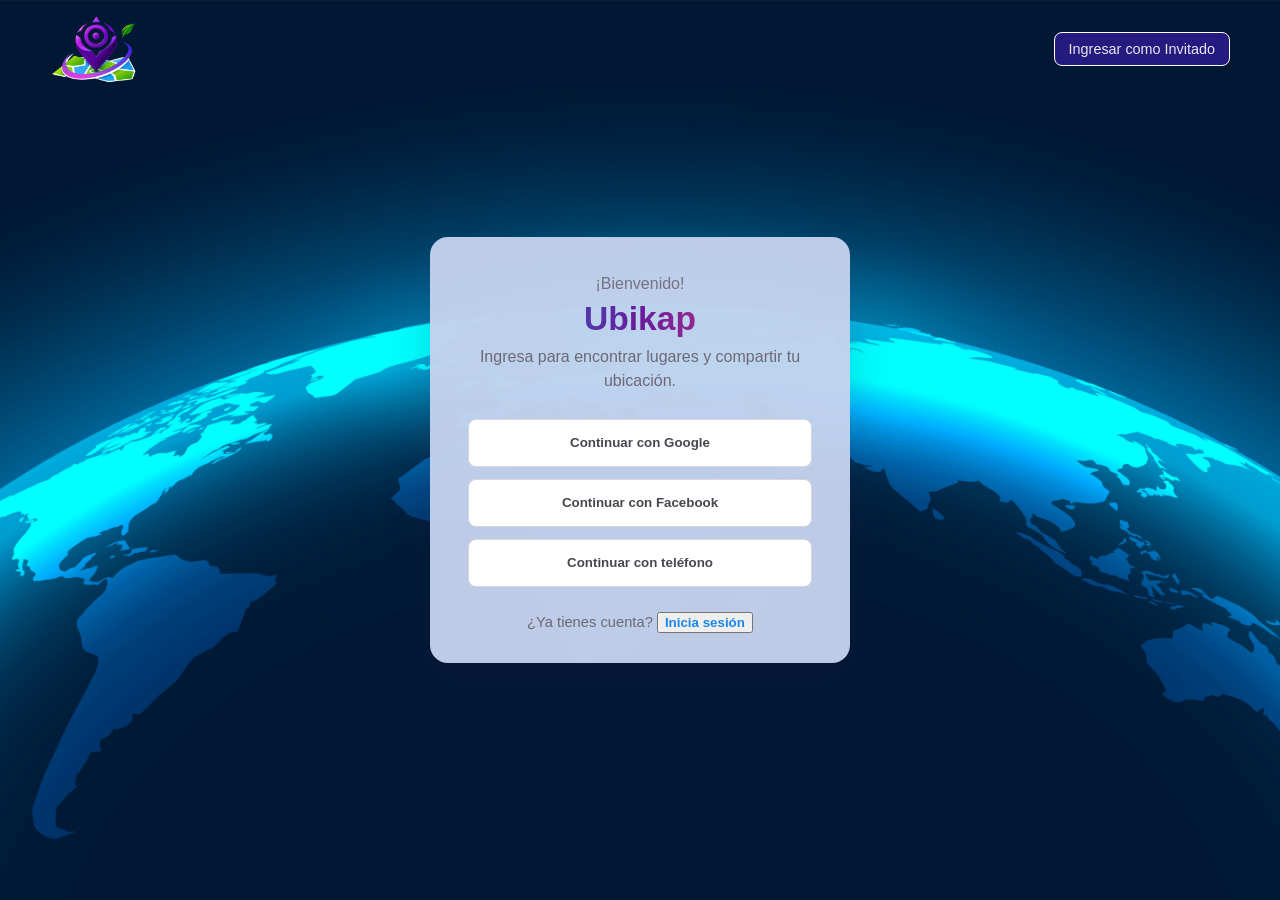
==== index.html @ b42748cf "Modificacion del encabezado" ====
<!DOCTYPE html>
<html lang="es">
<head>
  <meta charset="UTF-8">
  <meta name="viewport" content="width=device-width, initial-scale=1.0">
  <title>Ubikap</title>
  <link rel="stylesheet" href="styles.css">
</head>
<body>
  <header class="encabezado">
    <a class="logo" href="#inicio" aria-label="Ir al inicio de Ubikap">
      <img src="img/logo.png" alt="Logo Ubikap" class="imagen-logo">
    </a>
    <button id="botonAyuda" class="boton-ayuda" type="button">Ingresar como Invitado</button>
  </header>

  <main id="inicio" class="pagina-principal">
    <section id="pantallaRegistro" class="tarjeta" aria-labelledby="titulo">
      <div id="vistaRegistro">
        <p class="saludo">¡Bienvenido!</p>
        <h1 id="titulo" class="titulo-degradado">Ubikap</h1>

        <p id="mensaje" class="descripcion">
          Ingresa para encontrar lugares y compartir tu ubicación.
        </p>

        <div id="opcionesRegistro" class="opciones">
          <button class="boton acceso-google" type="button" data-opcion="Google">
            Continuar con Google
          </button>

          <button class="boton acceso-facebook" type="button" data-opcion="Facebook">
            Continuar con Facebook
          </button>

          <button class="boton acceso-telefono" type="button" data-opcion="teléfono">
            Continuar con teléfono
          </button>
        </div>

        <form id="formularioTelefono" class="formulario oculto">
          <label for="telefono">Número de teléfono</label>
          <input id="telefono" type="tel" placeholder="Ej: 300 123 4567" required>

          <button class="boton acceso-telefono" type="submit">
            Enviar código
          </button>

          <button id="volver" class="enlace-boton" type="button">
            Volver a las opciones
          </button>
        </form>

        <p class="inicio-sesion">
          ¿Ya tienes cuenta?
          <button id="iniciarSesion" class="enlace-boton" type="button">
            Inicia sesión
          </button>
        </p>
      </div>

    </section>
    <section id="pantallaLogin" class="tarjeta oculto">
  <h1 class="titulo-degradado">Ubikap</h1>
  <p class="subtitulo-login">INICIA SESIÓN</p>

  <form id="formularioLogin" class="formulario">
    <label for="usuario">Usuario</label>
    <input
      id="usuario"
      type="text"
      placeholder="Escribe tu usuario"
      required
    >

    <label for="contrasena">Contraseña</label>
    <input
      id="contrasena"pantallaLogin
      type="password"
      placeholder="Escribe tu contraseña"
      required
    >

    <button class="boton boton-ingresar" type="submit">
      Iniciar sesión
    </button>

    <button id="regresarRegistro" class="enlace-boton" type="button">
      Regresar
    </button>
  </form>
  </section>
  <section id="pantallaLogin" class="tarjeta oculto">
      <!-- Código del inicio de sesión -->
    </section>
  </main>

  <div id="aviso" class="aviso oculto" role="status"></div>
  <script src="script.js"></script>
</body>
</html>
---- styles.css ----
* {
  box-sizing: border-box;
}

/* LOGO */
.imagen-logo {
  width: 90px;
  height: auto;
  display: block;
}

body {
  margin: 0;
  min-height: 100vh;
  color: #6932f4;
  font-family: Arial, Helvetica, sans-serif;
  background: #e6e4ec;
}

/* ENCABEZADO */
.encabezado {
  position: absolute;
  top: 15px;
  left: 0;
  width: 100%;

  display: flex;
  align-items: center;
  justify-content: space-between;

  padding: 0 50px;

  z-index: 100;
}

/* CONTENEDOR DEL LOGO */
.logo {
  display: flex;
  align-items: center;
  text-decoration: none;
}

/* LOGO */
.imagen-logo {
  width: 90px;
  height: auto;
  display: block;
}

/* BOTÓN INGRESAR COMO INVITADO */
.boton-ayuda {
  color: #e9e8ef;
  background: rgba(64, 28, 181, 0.58);

  border: 1px solid #ffffff;
  border-radius: 8px;

  padding: 8px 14px;

  font: inherit;
  font-size: 0.9rem;

  cursor: pointer;

  transition: 0.2s ease;
}

/* EFECTO AL PASAR EL MOUSE */
.boton-ayuda:hover {
  background: rgba(95, 38, 169, 0.12);
  transform: translateY(-2px);
}


.pagina-principal {
  min-height: calc(100vh - 0px);
  padding: 50px 20px;
  display: grid;
  place-items: center;
  overflow: hidden;
  background-image: url("img/fondo.jpg");
  background-size: cover;
  background-position: center;
}

.tarjeta {
  width: min(100%, 420px);
  padding: 38px 38px 30px;
  text-align: center;
  border-radius: 18px;
  background: rgba(197, 211, 238, 0.96);
  box-shadow: 0 18px 45px rgba(47, 32, 76, 0.18);
}

.saludo {
  margin: 0;
  color: #777080;
}

h1 {
  margin: 7px 0;
  color: #42206d;
  font-size: 2.1rem;
}

.titulo-degradado {
  background: linear-gradient(to right, #1976d2, #6a1b9a, #ec407a);
  -webkit-background-clip: text;
  background-clip: text;
  color: transparent;
}

.descripcion {
  margin: 0 auto 27px;
  line-height: 1.45;
  color: #6e6876;
}

.opciones {
  display: grid;
  gap: 12px;
}

.boton {
  min-height: 48px;
  padding: 10px 16px;
  display: flex;
  align-items: center;
  justify-content: center;
  border: 1px solid #d9d6dd;
  border-radius: 8px;
  color: #4a4650;
  background: white;
  font-weight: bold;
  cursor: pointer;
  transition: transform 0.2s, filter 0.2s;
}

.boton:hover {
  transform: translateY(-2px);
  filter: brightness(0.96);
}

/* Los tres botones tendrán el mismo estilo blanco */
.acceso-google,
.acceso-facebook,
.acceso-telefono {
  color: #4a4650;
  background: white;
  border: 1px solid #d9d6dd;
}

.inicio-sesion {
  margin: 25px 0 0;
  color: #6e6876;
  font-size: 0.92rem;
}

.inicio-sesion .enlace-boton {
  color: #1986ec;
  font-weight: bold;
}

.formulario {
  display: grid;
  gap: 12px;
  text-align: left;
}

.formulario label {
  font-weight: bold;
}

.formulario input {
  padding: 14px;
  border: 1px solid #c9c4d0;
  border-radius: 8px;
  font: inherit;
}

.formulario .boton {
  width: 100%;
}

.formulario .enlace-boton {
  justify-self: center;
  margin-top: 2px;
}

.oculto {
  display: none;
}

.aviso {
  position: fixed;
  right: 20px;
  bottom: 20px;
  max-width: 300px;
  padding: 14px 18px;
  border-radius: 8px;
  color: white;
  background: #42206d;
  box-shadow: 0 8px 20px rgba(0, 0, 0, 0.2);
}

@media (max-width: 500px) {
  .encabezado {
    padding: 0 20px;
  }

  .imagen-logo {
    width: 70px;
  }

  .boton-ayuda {
    font-size: 0.8rem;
    padding: 7px 10px;
  }

  .tarjeta {
    padding: 30px 22px;
  }
}
.vista-login {
  display: grid;
  gap: 10px;
  text-align: left;
}

.vista-login h1 {
  text-align: center;
  margin-bottom: 0;
}

.subtitulo-login {
  margin: 0 0 10px;
  text-align: center;
  color: #555;
  font-size: 0.8rem;
}

.vista-login label {
  font-size: 0.8rem;
  font-weight: bold;
}

.vista-login input {
  width: 100%;
  padding: 11px;
  border: 1px solid #555;
  border-radius: 7px;
  font: inherit;
}

.olvido {
  justify-self: center;
  color: #555;
  font-size: 0.75rem;
  text-decoration: underline;
}

.boton-ingresar {
  width: 120px;
  justify-self: center;
  color: white;
  background: #303030;
  border: 0;
}

.boton-ingresar:hover {
  background: #555;
}

.separador {
  margin-top: 12px;
  border-top: 1px dashed #999;
}

.registro-texto {
  margin: 0;
  text-align: center;
  font-size: 0.8rem;
}

.registro-texto .enlace-boton {
  color: #1986ec;
  font-weight: bold;
}
.subtitulo-login {
  margin: 0 0 22px;
  text-align: center;
  color: #6e6876;
  font-size: 0.85rem;
}

.boton-ingresar {
  color: white;
  background: #42206d;
  border: 0;
}

.boton-ingresar:hover {
  background: #5d2e92;
}
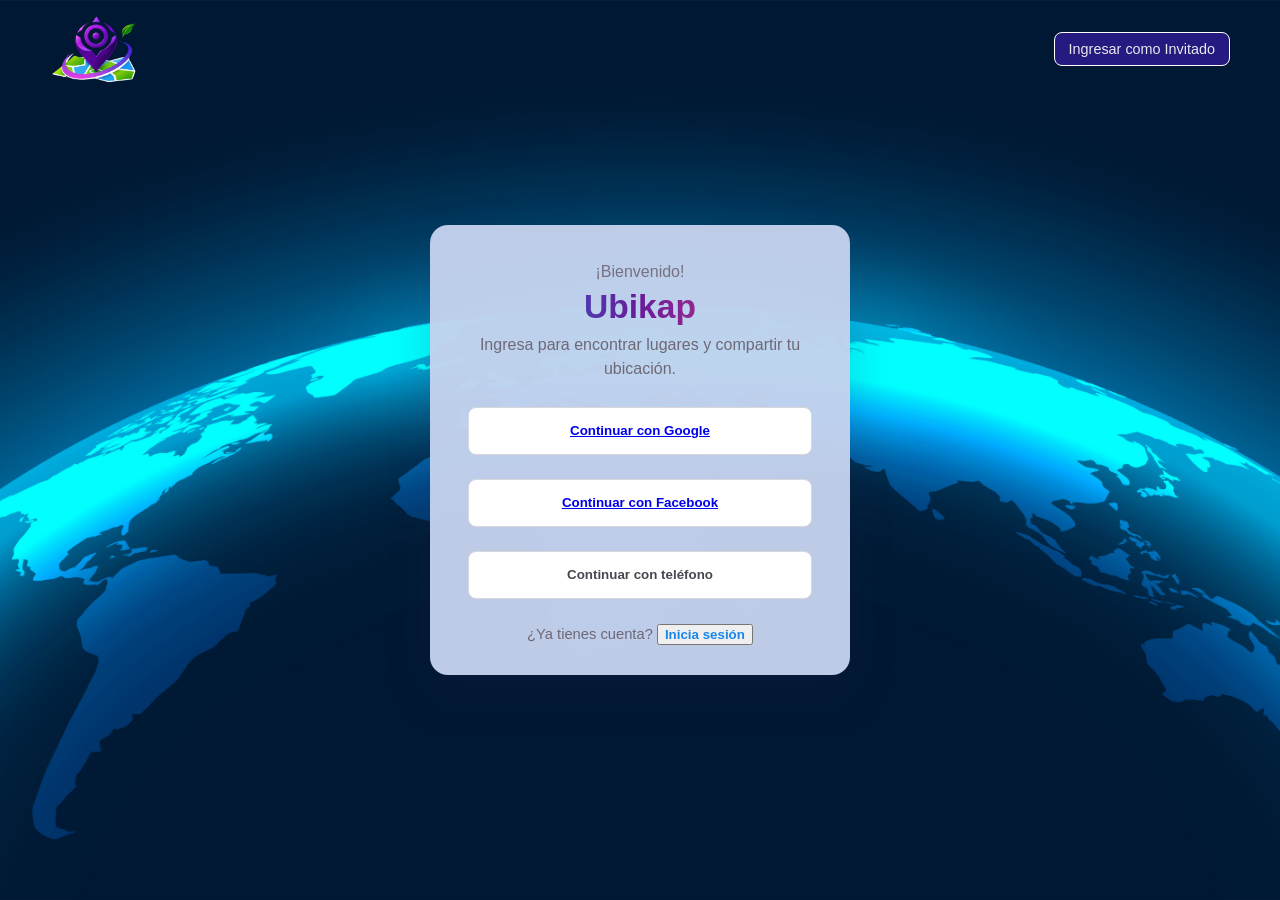
==== commit 3a372d28: "Nueva Actualizacion del boceto ubikap" ====
--- a/index.html
+++ b/index.html
@@ -11,7 +11,9 @@
     <a class="logo" href="#inicio" aria-label="Ir al inicio de Ubikap">
       <img src="img/logo.png" alt="Logo Ubikap" class="imagen-logo">
     </a>
+    <a href="ubikap2.0/Inicio.html" class="">
     <button id="botonAyuda" class="boton-ayuda" type="button">Ingresar como Invitado</button>
+    </a>
   </header>
 
   <main id="inicio" class="pagina-principal">
@@ -26,12 +28,16 @@
 
         <div id="opcionesRegistro" class="opciones">
           <button class="boton acceso-google" type="button" data-opcion="Google">
+            <a href="ubikap2.0/Inicio.html" class="">
             Continuar con Google
           </button>
+          </a>
 
           <button class="boton acceso-facebook" type="button" data-opcion="Facebook">
+          <a href="ubikap2.0/Inicio.html" class="">
             Continuar con Facebook
           </button>
+          </a>
 
           <button class="boton acceso-telefono" type="button" data-opcion="teléfono">
             Continuar con teléfono
@@ -43,8 +49,10 @@
           <input id="telefono" type="tel" placeholder="Ej: 300 123 4567" required>
 
           <button class="boton acceso-telefono" type="submit">
+          <a href="ubikap2.0/Inicio.html" class="">
             Enviar código
           </button>
+          </a>
 
           <button id="volver" class="enlace-boton" type="button">
             Volver a las opciones
@@ -54,8 +62,10 @@
         <p class="inicio-sesion">
           ¿Ya tienes cuenta?
           <button id="iniciarSesion" class="enlace-boton" type="button">
+          <a href="ubikap2.0/Inicio.html" class=""></a>
             Inicia sesión
           </button>
+          <a href="ubikap2.0/Inicio.html" class=""></a>
         </p>
       </div>
 
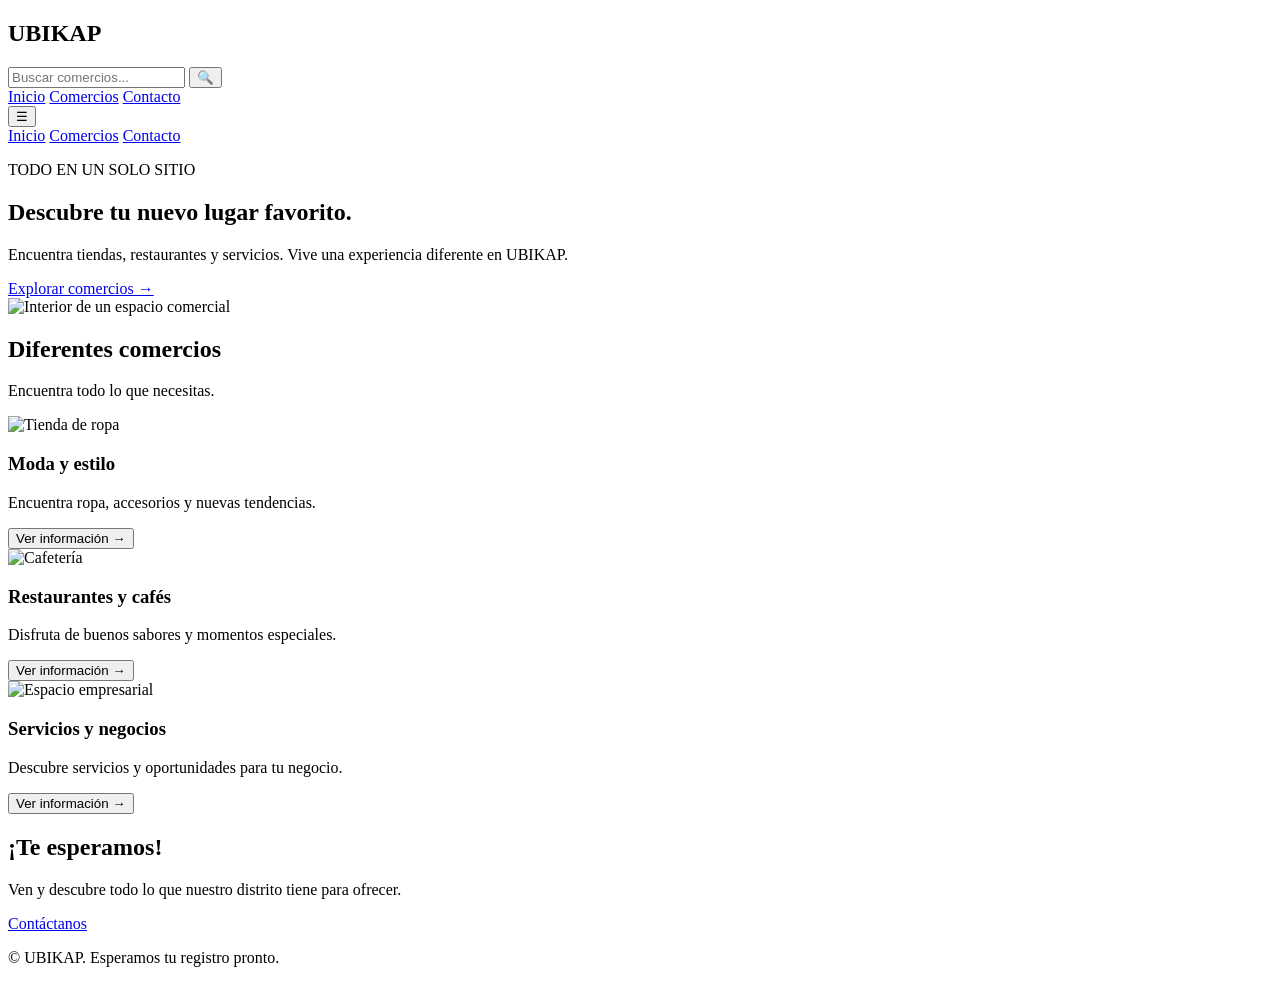
==== commit 4afa6c70: "Actualizacion lading page" ====
--- a/index.html
+++ b/index.html
@@ -1,111 +1,188 @@
 <!DOCTYPE html>
 <html lang="es">
+
 <head>
-  <meta charset="UTF-8">
-  <meta name="viewport" content="width=device-width, initial-scale=1.0">
-  <title>Ubikap</title>
-  <link rel="stylesheet" href="styles.css">
+    <meta charset="UTF-8">
+    <meta name="viewport" content="width=device-width, initial-scale=1.0">
+    <title>UBIKAP</title>
+    <script src="https://cdn.tailwindcss.com"></script>
 </head>
-<body>
-  <header class="encabezado">
-    <a class="logo" href="#inicio" aria-label="Ir al inicio de Ubikap">
-      <img src="img/logo.png" alt="Logo Ubikap" class="imagen-logo">
-    </a>
-    <a href="ubikap2.0/Inicio.html" class="">
-    <button id="botonAyuda" class="boton-ayuda" type="button">Ingresar como Invitado</button>
-    </a>
-  </header>
 
-  <main id="inicio" class="pagina-principal">
-    <section id="pantallaRegistro" class="tarjeta" aria-labelledby="titulo">
-      <div id="vistaRegistro">
-        <p class="saludo">¡Bienvenido!</p>
-        <h1 id="titulo" class="titulo-degradado">Ubikap</h1>
+<body class="bg-gray-50 text-gray-800">
 
-        <p id="mensaje" class="descripcion">
-          Ingresa para encontrar lugares y compartir tu ubicación.
+    <!-- Encabezado -->
+    <header class="bg-white shadow-sm">
+        <nav class="max-w-6xl mx-auto px-6 py-4 flex flex-wrap justify-between items-center gap-4">
+
+            <!-- Logo -->
+            <h1 class="text-2xl font-bold text-blue-700">
+                UBIKAP<span class="text-orange-500"></span>
+            </h1>
+
+            <!-- Barra de búsqueda -->
+            <div class="flex-1 min-w-[180px] max-w-md">
+                <form id="searchForm" class="flex">
+                    <input type="search" id="searchInput" placeholder="Buscar comercios..."
+                        aria-label="Buscar comercios"
+                        class="w-full min-w-0 px-4 py-2 border border-gray-300 rounded-l-lg focus:outline-none focus:ring-2 focus:ring-blue-500">
+
+                    <button type="submit" aria-label="Buscar"
+                        class="bg-blue-700 text-white px-4 py-2 rounded-r-lg hover:bg-blue-800 transition">
+                        🔍
+                    </button>
+                </form>
+            </div>
+
+            <!-- Navegación para computador -->
+            <div class="hidden sm:flex gap-6">
+                <a href="#inicio" class="hover:text-blue-600">Inicio</a>
+                <a href="#comercios" class="hover:text-blue-600">Comercios</a>
+                <a href="#contacto" class="hover:text-blue-600">Contacto</a>
+            </div>
+
+            <!-- Botón del menú móvil -->
+            <button id="menuBtn" class="sm:hidden text-2xl" aria-label="Abrir menú" aria-expanded="false">
+                ☰
+            </button>
+        </nav>
+
+        <!-- Menú para celulares -->
+        <div id="mobileMenu" class="hidden sm:hidden px-6 pb-4">
+            <a href="#inicio" class="block py-2">Inicio</a>
+            <a href="#comercios" class="block py-2">Comercios</a>
+            <a href="#contacto" class="block py-2">Contacto</a>
+        </div>
+    </header>
+
+    <!-- Portada -->
+    <section id="inicio" class="max-w-6xl mx-auto px-6 py-16 md:py-24">
+        <div class="grid md:grid-cols-2 gap-10 items-center">
+
+            <div>
+                <p class="text-orange-500 font-semibold mb-3">
+                    TODO EN UN SOLO SITIO
+                </p>
+
+                <h2 class="text-4xl md:text-5xl font-bold leading-tight">
+                    Descubre tu nuevo
+                    <span class="text-blue-700">lugar favorito.</span>
+                </h2>
+
+                <p class="text-gray-600 mt-5 leading-7">
+                    Encuentra tiendas, restaurantes y servicios.
+                    Vive una experiencia diferente en UBIKAP.
+                </p>
+
+                <a href="#comercios"
+                    class="inline-block mt-7 bg-blue-700 text-white px-6 py-3 rounded-lg hover:bg-blue-800 transition">
+                    Explorar comercios →
+                </a>
+            </div>
+
+            <div>
+                <img src="https://images.unsplash.com/photo-1441986300917-64674bd600d8?auto=format&fit=crop&w=900&q=80"
+                    alt="Interior de un espacio comercial" class="w-full h-80 object-cover rounded-2xl shadow-lg">
+            </div>
+
+        </div>
+    </section>
+
+    <!-- Comercios -->
+    <section id="comercios" class="bg-white py-16">
+        <div class="max-w-6xl mx-auto px-6">
+
+            <div class="text-center mb-10">
+                <h2 class="text-3xl font-bold">Diferentes comercios</h2>
+                <p class="text-gray-500 mt-3">
+                    Encuentra todo lo que necesitas.
+                </p>
+            </div>
+
+            <!-- Mensaje de búsqueda -->
+            <p id="searchMessage" class="text-center text-gray-500 mb-6" aria-live="polite"></p>
+
+            <div id="commerceList" class="grid sm:grid-cols-2 md:grid-cols-3 gap-7">
+
+                <!-- Comercio 1 -->
+                <article
+                    class="commerceCard bg-gray-50 rounded-xl overflow-hidden shadow-sm hover:shadow-md transition">
+                    <img src="https://images.unsplash.com/photo-1445205170230-053b83016050?auto=format&fit=crop&w=700&q=80"
+                        alt="Tienda de ropa" class="w-full h-48 object-cover" loading="lazy">
+
+                    <div class="p-5">
+                        <h3 class="text-xl font-bold">Moda y estilo</h3>
+                        <p class="text-gray-600 mt-2">
+                            Encuentra ropa, accesorios y nuevas tendencias.
+                        </p>
+                        <button class="infoBtn mt-4 text-blue-700 font-semibold hover:underline"
+                            data-info="Moda y estilo">
+                            Ver información →
+                        </button>
+                    </div>
+                </article>
+
+                <!-- Comercio 2 -->
+                <article
+                    class="commerceCard bg-gray-50 rounded-xl overflow-hidden shadow-sm hover:shadow-md transition">
+                    <img src="https://images.unsplash.com/photo-1554118811-1e0d58224f24?auto=format&fit=crop&w=700&q=80"
+                        alt="Cafetería" class="w-full h-48 object-cover" loading="lazy">
+
+                    <div class="p-5">
+                        <h3 class="text-xl font-bold">Restaurantes y cafés</h3>
+                        <p class="text-gray-600 mt-2">
+                            Disfruta de buenos sabores y momentos especiales.
+                        </p>
+                        <button class="infoBtn mt-4 text-blue-700 font-semibold hover:underline"
+                            data-info="Restaurantes y cafés">
+                            Ver información →
+                        </button>
+                    </div>
+                </article>
+
+                <!-- Comercio 3 -->
+                <article
+                    class="commerceCard bg-gray-50 rounded-xl overflow-hidden shadow-sm hover:shadow-md transition">
+                    <img src="https://images.unsplash.com/photo-1497366754035-f200968a6e72?auto=format&fit=crop&w=700&q=80"
+                        alt="Espacio empresarial" class="w-full h-48 object-cover" loading="lazy">
+
+                    <div class="p-5">
+                        <h3 class="text-xl font-bold">Servicios y negocios</h3>
+                        <p class="text-gray-600 mt-2">
+                            Descubre servicios y oportunidades para tu negocio.
+                        </p>
+                        <button class="infoBtn mt-4 text-blue-700 font-semibold hover:underline"
+                            data-info="Servicios y negocios">
+                            Ver información →
+                        </button>
+                    </div>
+                </article>
+
+            </div>
+        </div>
+    </section>
+
+    <!-- Contacto -->
+    <section id="contacto" class="max-w-6xl mx-auto px-6 py-16 text-center">
+        <h2 class="text-3xl font-bold">¡Te esperamos!</h2>
+
+        <p class="mt-4 text-gray-600">
+            Ven y descubre todo lo que nuestro distrito tiene para ofrecer.
         </p>
 
-        <div id="opcionesRegistro" class="opciones">
-          <button class="boton acceso-google" type="button" data-opcion="Google">
-            <a href="ubikap2.0/Inicio.html" class="">
-            Continuar con Google
-          </button>
-          </a>
+        <a href="mailto:contacto@ejemplo.com"
+            class="inline-block mt-6 bg-orange-500 text-white px-6 py-3 rounded-lg hover:bg-orange-600 transition">
+            Contáctanos
+        </a>
+    </section>
 
-          <button class="boton acceso-facebook" type="button" data-opcion="Facebook">
-          <a href="ubikap2.0/Inicio.html" class="">
-            Continuar con Facebook
-          </button>
-          </a>
+    <!-- Pie de página -->
+    <footer class="text-black text-center py-6">
+        <p>© <span id="year"></span> UBIKAP. Esperamos tu registro pronto.</p>
+    </footer>
 
-          <button class="boton acceso-telefono" type="button" data-opcion="teléfono">
-            Continuar con teléfono
-          </button>
-        </div>
+    <!-- JavaScript externo -->
+    <script src="script.js"></script>
 
-        <form id="formularioTelefono" class="formulario oculto">
-          <label for="telefono">Número de teléfono</label>
-          <input id="telefono" type="tel" placeholder="Ej: 300 123 4567" required>
+</body>
 
-          <button class="boton acceso-telefono" type="submit">
-          <a href="ubikap2.0/Inicio.html" class="">
-            Enviar código
-          </button>
-          </a>
-
-          <button id="volver" class="enlace-boton" type="button">
-            Volver a las opciones
-          </button>
-        </form>
-
-        <p class="inicio-sesion">
-          ¿Ya tienes cuenta?
-          <button id="iniciarSesion" class="enlace-boton" type="button">
-          <a href="ubikap2.0/Inicio.html" class=""></a>
-            Inicia sesión
-          </button>
-          <a href="ubikap2.0/Inicio.html" class=""></a>
-        </p>
-      </div>
-
-    </section>
-    <section id="pantallaLogin" class="tarjeta oculto">
-  <h1 class="titulo-degradado">Ubikap</h1>
-  <p class="subtitulo-login">INICIA SESIÓN</p>
-
-  <form id="formularioLogin" class="formulario">
-    <label for="usuario">Usuario</label>
-    <input
-      id="usuario"
-      type="text"
-      placeholder="Escribe tu usuario"
-      required
-    >
-
-    <label for="contrasena">Contraseña</label>
-    <input
-      id="contrasena"pantallaLogin
-      type="password"
-      placeholder="Escribe tu contraseña"
-      required
-    >
-
-    <button class="boton boton-ingresar" type="submit">
-      Iniciar sesión
-    </button>
-
-    <button id="regresarRegistro" class="enlace-boton" type="button">
-      Regresar
-    </button>
-  </form>
-  </section>
-  <section id="pantallaLogin" class="tarjeta oculto">
-      <!-- Código del inicio de sesión -->
-    </section>
-  </main>
-
-  <div id="aviso" class="aviso oculto" role="status"></div>
-  <script src="script.js"></script>
-</body>
-</html>
+</html>
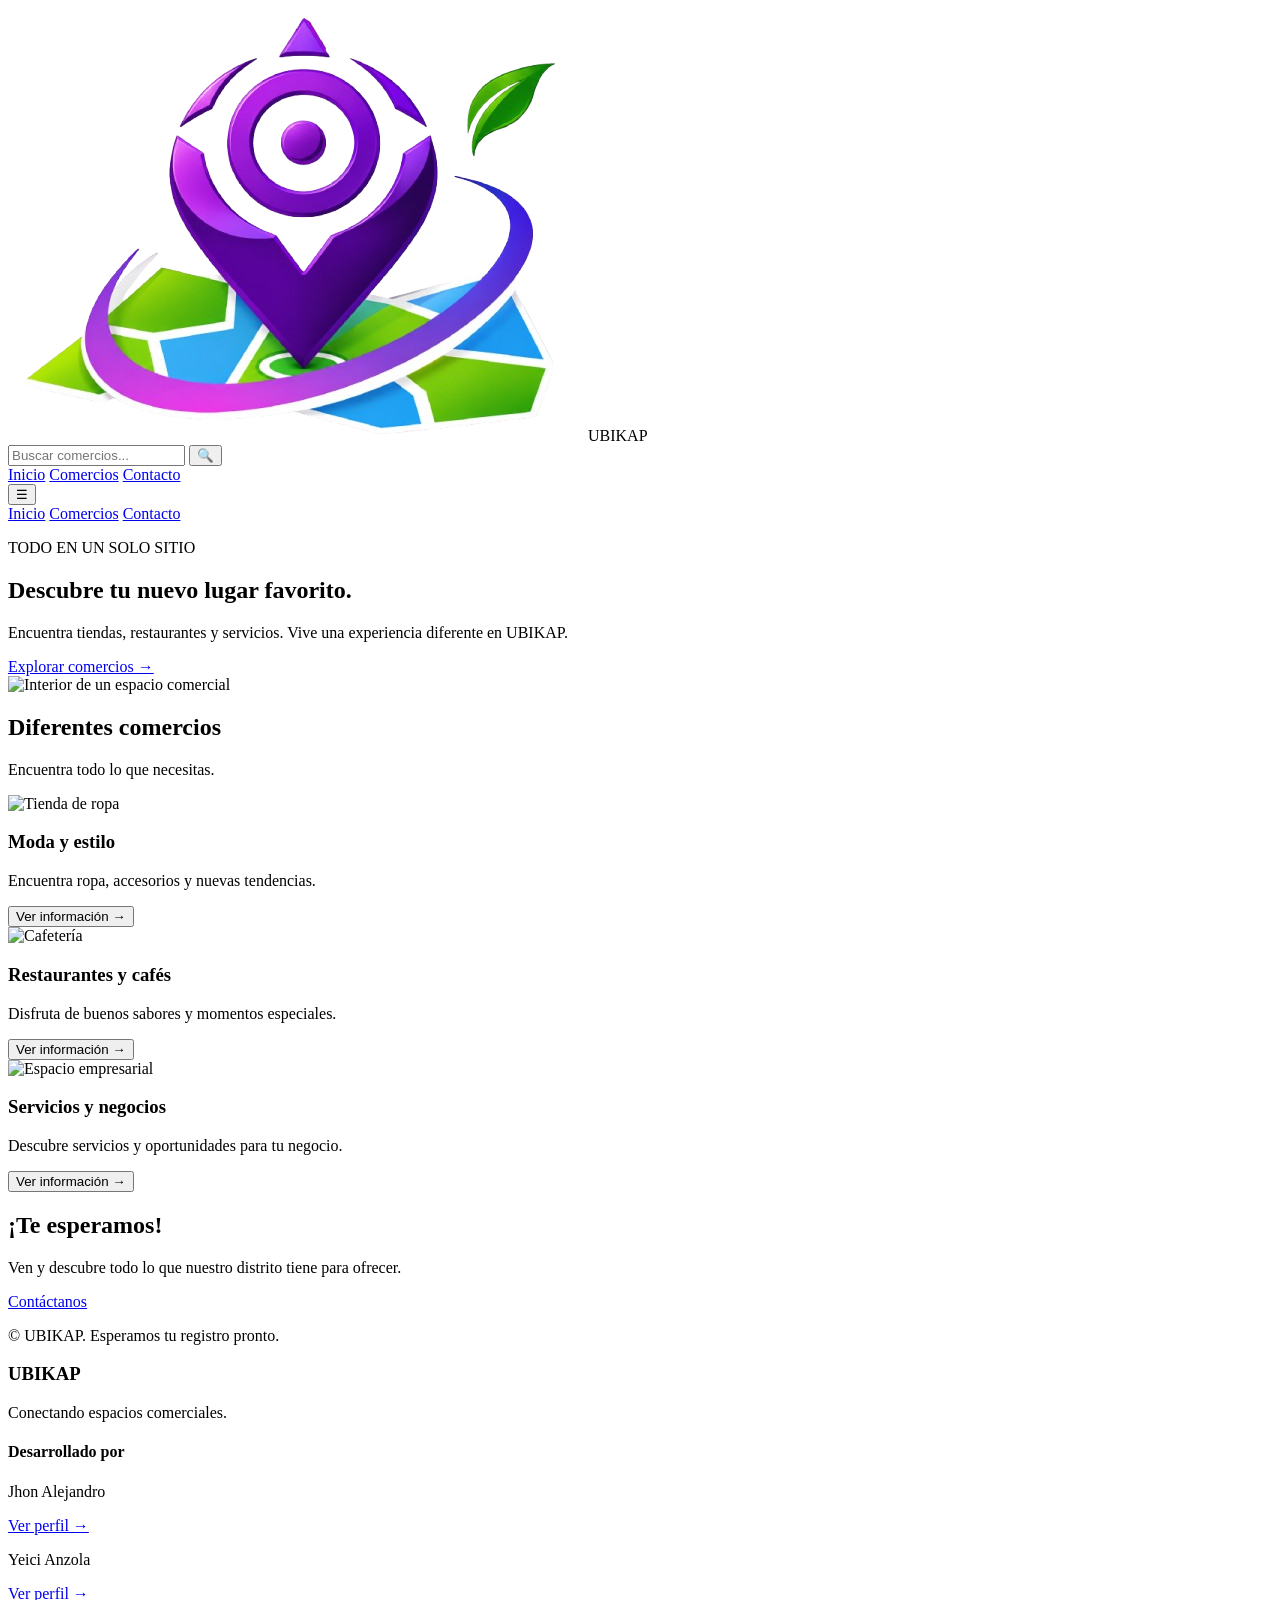
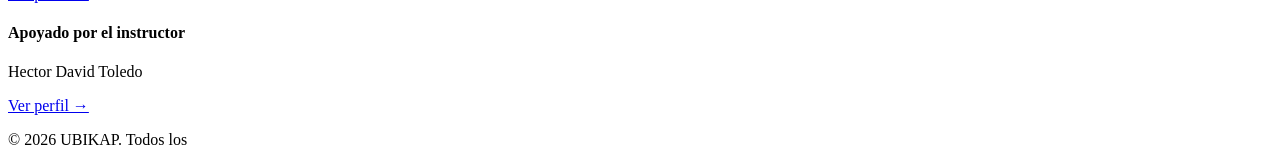
==== commit c1eaa69f: "Actualizacion pantalla de carga" ====
--- a/index.html
+++ b/index.html
@@ -13,10 +13,12 @@
     <!-- Encabezado -->
     <header class="bg-white shadow-sm">
         <nav class="max-w-6xl mx-auto px-6 py-4 flex flex-wrap justify-between items-center gap-4">
-
             <!-- Logo -->
-            <h1 class="text-2xl font-bold text-blue-700">
-                UBIKAP<span class="text-orange-500"></span>
+            <div class="flex items-center gap-2">
+                <img src="img/logo.png" alt="Logo" class="w-10 h-10 object-contain">
+                <span class="text-lg font-bold">UBIKAP</span>
+            </div>
+
             </h1>
 
             <!-- Barra de búsqueda -->
@@ -179,9 +181,92 @@
     <footer class="text-black text-center py-6">
         <p>© <span id="year"></span> UBIKAP. Esperamos tu registro pronto.</p>
     </footer>
-
-    <!-- JavaScript externo -->
-    <script src="script.js"></script>
+    <footer class="bg-slate-50 border-t border-slate-200 px-5 py-6">
+        <div class="max-w-6xl mx-auto">
+
+            <div class="grid grid-cols-1 md:grid-cols-[1fr_2fr] gap-8">
+
+                <!-- Información de UBIKAP -->
+                <div>
+                    <h3 class="text-2xl font-bold text-gray-900">
+                        UBIKAP
+                    </h3>
+                    <p class="text-sm text-gray-500 mt-2">
+                        Conectando espacios comerciales.
+                    </p>
+                </div>
+
+                <!-- Desarrollado por -->
+                <div>
+                    <h4 class="text-xs font-bold uppercase tracking-widest
+                            text-gray-400 mb-4">
+                        Desarrollado por
+                    </h4>
+
+                    <div class="grid grid-cols-1 sm:grid-cols-2 gap-4">
+
+                        <!-- Usuario 1 -->
+                        <div class="flex items-center gap-3">
+                            <i class="fa-brands fa-github text-3xl
+                                text-gray-800"></i>
+                            <div>
+                                <p class="font-semibold text-gray-800">
+                                    Jhon Alejandro
+                                </p>
+                                <a href="https://github.com/olayalugo" target="_blank" rel="noopener noreferrer"
+                                    class="text-sm text-indigo-600 hover:underline">
+                                    Ver perfil →
+                                </a>
+                            </div>
+                        </div>
+
+                        <!-- Usuario 2 -->
+                        <div class="flex items-center gap-3">
+                            <i class="fa-brands fa-github text-3xl
+                            text-indigo-600"></i>
+                            <div>
+                                <p class="font-semibold text-gray-800">
+                                    Yeici Anzola
+                                </p>
+                                <a href="https://github.com/Yeici-Anzola" target="_blank" rel="noopener noreferrer"
+                                    class="text-sm text-indigo-600 hover:underline">
+                                    Ver perfil →
+                                </a>
+                            </div>
+                        </div>
+
+                    </div>
+
+                    <!-- Separador -->
+                    <div class="border-t border-gray-200 my-5"></div>
+
+                    <!-- Apoyado por -->
+                    <h4 class="text-xs font-bold uppercase tracking-widest
+                            text-gray-400 mb-4">
+                        Apoyado por el instructor
+                    </h4>
+
+                    <div class="flex items-center gap-3">
+                        <i class="fa-brands fa-github text-3xl
+                            text-emerald-700"></i>
+                        <div>
+                            <p class="font-semibold text-gray-800">
+                                Hector David Toledo
+                            </p>
+                            <a href="https://github.com/hdtoledo" target="_blank" rel="noopener noreferrer"
+                                class="text-sm text-indigo-600 hover:underline">
+                                Ver perfil →
+                            </a>
+                        </div>
+                    </div>
+                </div>
+
+            </div>
+
+            <!-- Copyright -->
+            <div class="border-t border-gray-200 mt-6 pt-4">
+                <p class="text-xs text-gray-400 text-center">
+                    © 2026 UBIKAP. Todos los
 
 </body>
 
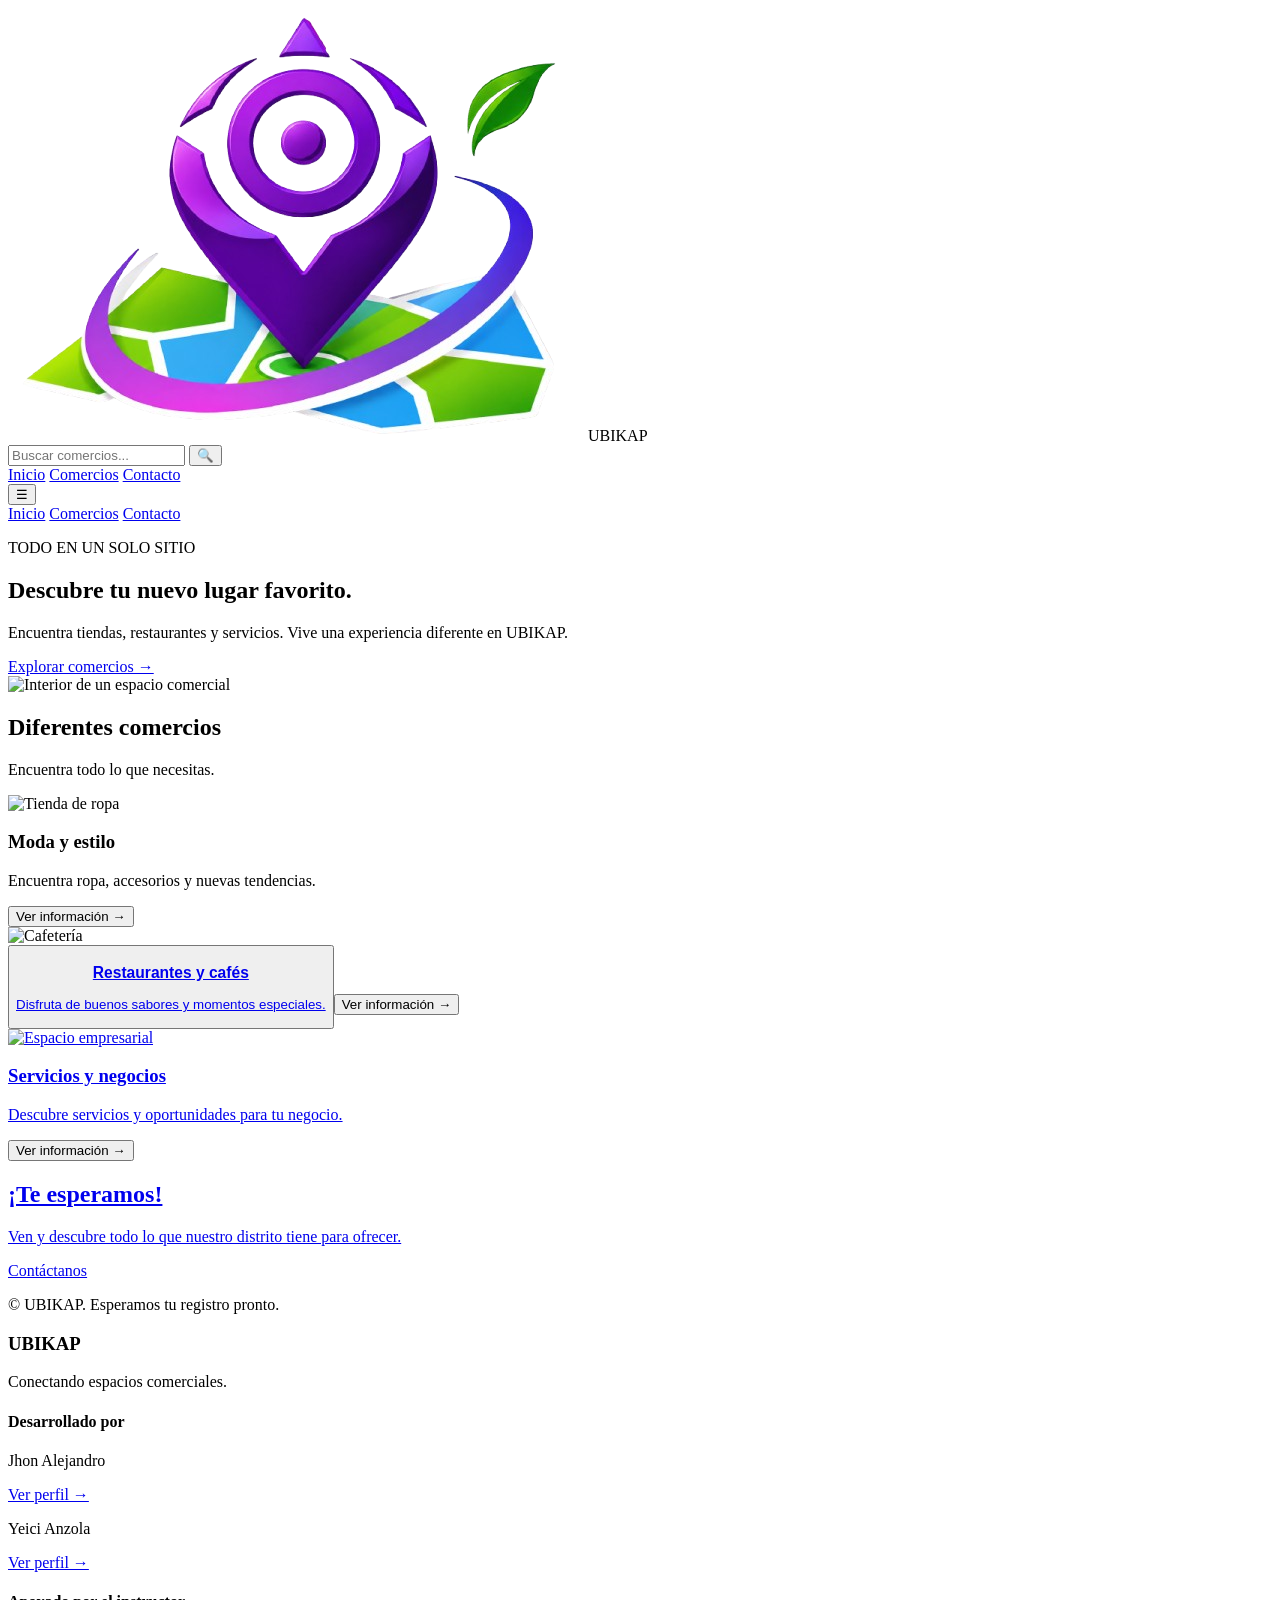
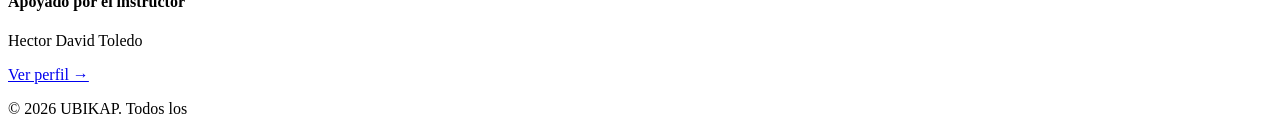
==== commit 18e0a876: "Vinculos entre interfaces realizado" ====
--- a/index.html
+++ b/index.html
@@ -130,6 +130,9 @@
                         alt="Cafetería" class="w-full h-48 object-cover" loading="lazy">
 
                     <div class="p-5">
+                        
+                        <button class="boton acceso-google" type="button" data-opcion="Google">
+                        <a href="RestaurantesUbikap/Restaurante.html" class="">
                         <h3 class="text-xl font-bold">Restaurantes y cafés</h3>
                         <p class="text-gray-600 mt-2">
                             Disfruta de buenos sabores y momentos especiales.
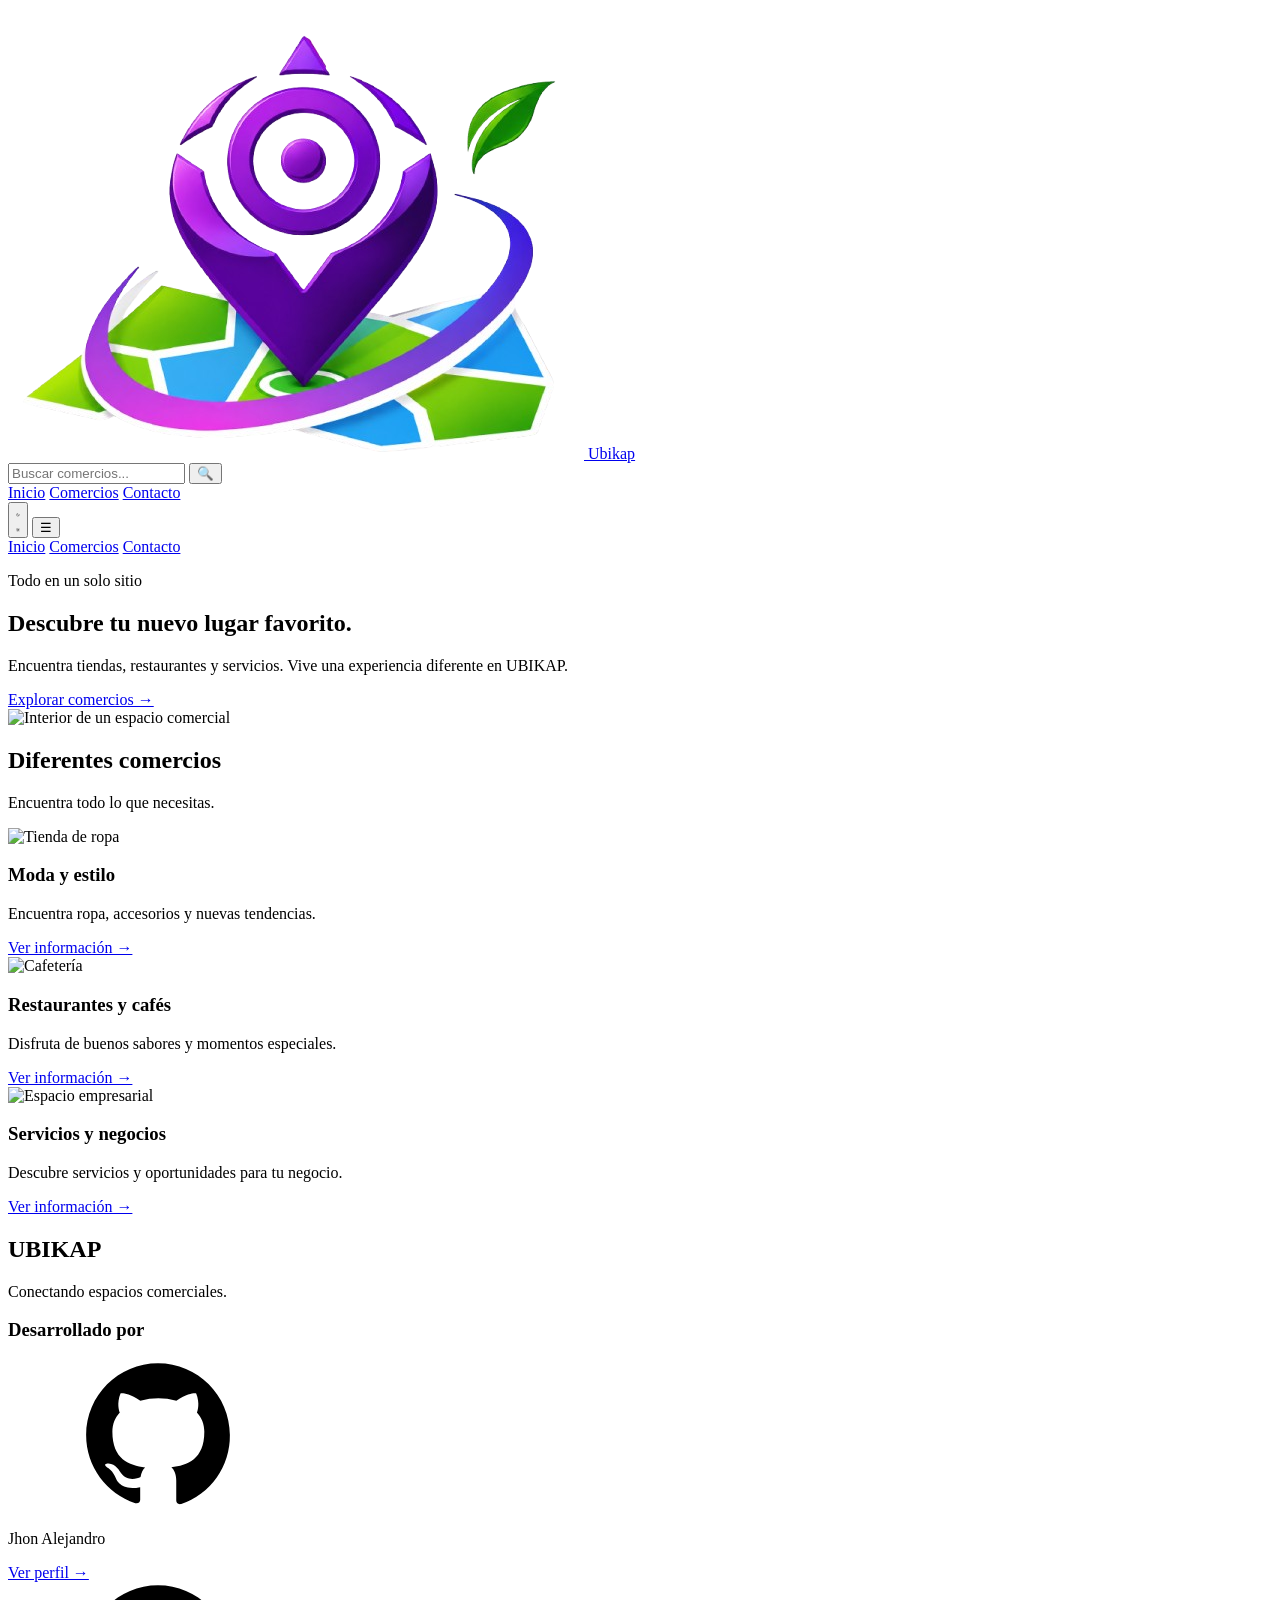
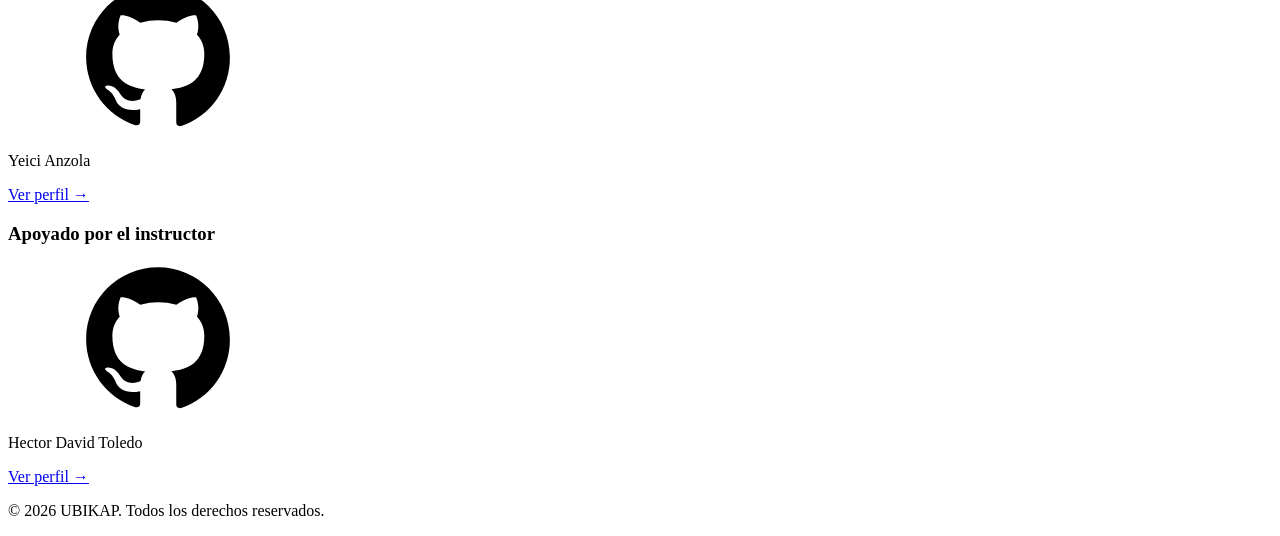
==== commit 23f8b522: "Interfaces de Login y Registro con TailwindCSS" ====
--- a/index.html
+++ b/index.html
@@ -1,276 +1,268 @@
 <!DOCTYPE html>
 <html lang="es">
-
 <head>
-    <meta charset="UTF-8">
-    <meta name="viewport" content="width=device-width, initial-scale=1.0">
-    <title>UBIKAP</title>
-    <script src="https://cdn.tailwindcss.com"></script>
+  <meta charset="UTF-8" />
+  <meta name="viewport" content="width=device-width, initial-scale=1" />
+  <title>UBIKAP | Landing Page</title>
+
+  <!-- Aplica el tema guardado (o el del sistema) antes de pintar, para evitar parpadeos -->
+  <script>
+    (function () {
+      try {
+        var t = localStorage.getItem("theme");
+        var oscuro = t ? t === "dark" : window.matchMedia("(prefers-color-scheme: dark)").matches;
+        if (oscuro) document.documentElement.classList.add("dark");
+      } catch (e) {}
+    })();
+  </script>
+  <script src="https://cdn.tailwindcss.com/3.4.17"></script>
+  <script>tailwind.config = { darkMode: "class" };</script>
 </head>
-
-<body class="bg-gray-50 text-gray-800">
+<body class="relative min-h-screen bg-sky-50 text-slate-900 antialiased dark:bg-slate-950 dark:text-white">
+
+  <!-- Ícono de GitHub reutilizable -->
+  <svg width="0" height="0" class="absolute" aria-hidden="true">
+    <symbol id="gh" viewBox="0 0 24 24"><path fill="currentColor" d="M12 .5C5.65.5.5 5.65.5 12c0 5.08 3.29 9.38 7.86 10.9.58.1.79-.25.79-.56v-2c-3.2.7-3.87-1.37-3.87-1.37-.52-1.33-1.28-1.69-1.28-1.69-1.05-.72.08-.7.08-.7 1.16.08 1.77 1.19 1.77 1.19 1.03 1.77 2.7 1.26 3.36.96.1-.75.4-1.26.73-1.55-2.55-.29-5.24-1.28-5.24-5.69 0-1.26.45-2.28 1.19-3.09-.12-.29-.52-1.46.11-3.05 0 0 .97-.31 3.17 1.18a11 11 0 015.77 0c2.2-1.49 3.17-1.18 3.17-1.18.63 1.59.23 2.76.11 3.05.74.81 1.19 1.83 1.19 3.09 0 4.42-2.7 5.4-5.27 5.68.41.36.78 1.06.78 2.14v3.17c0 .31.21.67.8.56A11.51 11.51 0 0023.5 12C23.5 5.65 18.35.5 12 .5z"/></symbol>
+  </svg>
+
+  <!-- Fondo: globo en oscuro, degradado de cielo en claro -->
+  <div aria-hidden="true" class="pointer-events-none fixed inset-0">
+    <div class="absolute inset-0 hidden bg-[url('img/fondo.jpg')] bg-cover bg-center bg-no-repeat dark:block"></div>
+    <div class="absolute inset-0 hidden bg-gradient-to-b from-slate-950/75 via-slate-950/55 to-slate-950/85 dark:block"></div>
+    <div class="absolute inset-0 bg-gradient-to-b from-sky-100 via-white to-violet-50 dark:hidden"></div>
+    <div class="absolute inset-x-0 top-0 h-[420px] bg-[radial-gradient(ellipse_at_top,rgba(34,211,238,0.28),transparent_70%)] dark:hidden"></div>
+  </div>
+
+  <div class="relative z-10 flex min-h-screen flex-col">
 
     <!-- Encabezado -->
-    <header class="bg-white shadow-sm">
-        <nav class="max-w-6xl mx-auto px-6 py-4 flex flex-wrap justify-between items-center gap-4">
-            <!-- Logo -->
-            <div class="flex items-center gap-2">
-                <img src="img/logo.png" alt="Logo" class="w-10 h-10 object-contain">
-                <span class="text-lg font-bold">UBIKAP</span>
-            </div>
-
+    <header class="sticky top-0 z-20 border-b border-slate-200 bg-white/70 backdrop-blur-md dark:border-white/10 dark:bg-slate-950/40">
+      <nav class="mx-auto flex max-w-6xl flex-wrap items-center justify-between gap-4 px-6 py-3">
+        <a href="#inicio" class="flex items-center gap-2" aria-label="Ubikap, inicio">
+          <img src="img/logo.png" alt="" class="h-10 w-10 object-contain" />
+          <span class="bg-gradient-to-r from-violet-700 to-fuchsia-600 bg-clip-text text-xl font-bold text-transparent dark:from-violet-400 dark:to-fuchsia-400">Ubikap</span>
+        </a>
+
+        <!-- Búsqueda -->
+        <form id="searchForm" role="search" class="order-last flex w-full min-w-[180px] max-w-md flex-1 sm:order-none sm:w-auto">
+          <input type="search" id="searchInput" placeholder="Buscar comercios..." aria-label="Buscar comercios"
+                 class="w-full min-w-0 rounded-l-xl border border-slate-300 bg-white/80 px-4 py-2 text-slate-900 placeholder-slate-400 transition focus:border-violet-500 focus:outline-none focus:ring-2 focus:ring-violet-500/40 dark:border-white/10 dark:bg-slate-900/40 dark:text-white dark:placeholder-white/50 dark:backdrop-blur-md dark:focus:border-cyan-300 dark:focus:ring-cyan-300/50" />
+          <button type="submit" aria-label="Buscar"
+                  class="rounded-r-xl bg-gradient-to-r from-violet-700 to-fuchsia-600 px-4 py-2 text-white transition hover:brightness-110 focus:outline-none focus-visible:ring-2 focus-visible:ring-cyan-300">
+            🔍
+          </button>
+        </form>
+
+        <div class="flex items-center gap-5">
+          <!-- Navegación escritorio -->
+          <div class="hidden items-center gap-6 text-sm sm:flex">
+            <a href="#inicio" class="text-slate-700 transition hover:text-violet-700 dark:text-white/90 dark:hover:text-cyan-300">Inicio</a>
+            <a href="#comercios" class="text-slate-700 transition hover:text-violet-700 dark:text-white/90 dark:hover:text-cyan-300">Comercios</a>
+            <a href="#contacto" class="text-slate-700 transition hover:text-violet-700 dark:text-white/90 dark:hover:text-cyan-300">Contacto</a>
+          </div>
+
+          <!-- Cambiar tema -->
+          <button id="themeBtn" type="button" aria-label="Cambiar entre modo claro y oscuro"
+                  class="rounded-lg border border-slate-300 bg-white/70 p-2 text-slate-700 transition hover:bg-white focus:outline-none focus-visible:ring-2 focus-visible:ring-violet-500 dark:border-white/10 dark:bg-slate-900/40 dark:text-white dark:hover:bg-slate-900/60 dark:focus-visible:ring-cyan-300">
+            <!-- Luna (se ve en modo claro) -->
+            <svg viewBox="0 0 24 24" class="h-5 w-5 dark:hidden" fill="none" stroke="currentColor" stroke-width="2" stroke-linecap="round" stroke-linejoin="round" aria-hidden="true"><path d="M21 12.8A9 9 0 1111.2 3a7 7 0 009.8 9.8z"/></svg>
+            <!-- Sol (se ve en modo oscuro) -->
+            <svg viewBox="0 0 24 24" class="hidden h-5 w-5 dark:block" fill="none" stroke="currentColor" stroke-width="2" stroke-linecap="round" stroke-linejoin="round" aria-hidden="true"><circle cx="12" cy="12" r="4"/><path d="M12 2v2M12 20v2M4.9 4.9l1.4 1.4M17.7 17.7l1.4 1.4M2 12h2M20 12h2M4.9 19.1l1.4-1.4M17.7 6.3l1.4-1.4"/></svg>
+          </button>
+
+          <button id="menuBtn" class="text-2xl sm:hidden" aria-label="Abrir menú" aria-expanded="false" aria-controls="mobileMenu">☰</button>
+        </div>
+      </nav>
+
+      <!-- Menú móvil -->
+      <div id="mobileMenu" class="hidden border-t border-slate-200 px-6 pb-3 dark:border-white/10 sm:hidden">
+        <a href="#inicio" class="block py-2">Inicio</a>
+        <a href="#comercios" class="block py-2">Comercios</a>
+        <a href="#contacto" class="block py-2">Contacto</a>
+      </div>
+    </header>
+
+    <main class="flex-1">
+
+      <!-- Portada -->
+      <section id="inicio" class="mx-auto max-w-6xl px-6 py-16 md:py-24">
+        <div class="grid items-center gap-10 md:grid-cols-2">
+          <div>
+            <p class="inline-block rounded-full border border-violet-300 bg-violet-100 px-3 py-1 text-sm font-semibold text-violet-800 dark:border-cyan-300/40 dark:bg-cyan-300/10 dark:text-cyan-200">
+              Todo en un solo sitio
+            </p>
+
+            <h1 class="mt-4 text-4xl font-bold leading-tight md:text-5xl dark:drop-shadow-md">
+              Descubre tu nuevo
+              <span class="block bg-gradient-to-r from-violet-700 to-fuchsia-600 bg-clip-text text-transparent dark:from-violet-400 dark:to-fuchsia-400">lugar favorito.</span>
             </h1>
 
-            <!-- Barra de búsqueda -->
-            <div class="flex-1 min-w-[180px] max-w-md">
-                <form id="searchForm" class="flex">
-                    <input type="search" id="searchInput" placeholder="Buscar comercios..."
-                        aria-label="Buscar comercios"
-                        class="w-full min-w-0 px-4 py-2 border border-gray-300 rounded-l-lg focus:outline-none focus:ring-2 focus:ring-blue-500">
-
-                    <button type="submit" aria-label="Buscar"
-                        class="bg-blue-700 text-white px-4 py-2 rounded-r-lg hover:bg-blue-800 transition">
-                        🔍
-                    </button>
-                </form>
-            </div>
-
-            <!-- Navegación para computador -->
-            <div class="hidden sm:flex gap-6">
-                <a href="#inicio" class="hover:text-blue-600">Inicio</a>
-                <a href="#comercios" class="hover:text-blue-600">Comercios</a>
-                <a href="#contacto" class="hover:text-blue-600">Contacto</a>
-            </div>
-
-            <!-- Botón del menú móvil -->
-            <button id="menuBtn" class="sm:hidden text-2xl" aria-label="Abrir menú" aria-expanded="false">
-                ☰
-            </button>
-        </nav>
-
-        <!-- Menú para celulares -->
-        <div id="mobileMenu" class="hidden sm:hidden px-6 pb-4">
-            <a href="#inicio" class="block py-2">Inicio</a>
-            <a href="#comercios" class="block py-2">Comercios</a>
-            <a href="#contacto" class="block py-2">Contacto</a>
-        </div>
-    </header>
-
-    <!-- Portada -->
-    <section id="inicio" class="max-w-6xl mx-auto px-6 py-16 md:py-24">
-        <div class="grid md:grid-cols-2 gap-10 items-center">
-
-            <div>
-                <p class="text-orange-500 font-semibold mb-3">
-                    TODO EN UN SOLO SITIO
-                </p>
-
-                <h2 class="text-4xl md:text-5xl font-bold leading-tight">
-                    Descubre tu nuevo
-                    <span class="text-blue-700">lugar favorito.</span>
-                </h2>
-
-                <p class="text-gray-600 mt-5 leading-7">
-                    Encuentra tiendas, restaurantes y servicios.
-                    Vive una experiencia diferente en UBIKAP.
-                </p>
-
-                <a href="#comercios"
-                    class="inline-block mt-7 bg-blue-700 text-white px-6 py-3 rounded-lg hover:bg-blue-800 transition">
-                    Explorar comercios →
-                </a>
-            </div>
-
-            <div>
-                <img src="https://images.unsplash.com/photo-1441986300917-64674bd600d8?auto=format&fit=crop&w=900&q=80"
-                    alt="Interior de un espacio comercial" class="w-full h-80 object-cover rounded-2xl shadow-lg">
-            </div>
-
-        </div>
-    </section>
-
-    <!-- Comercios -->
-    <section id="comercios" class="bg-white py-16">
-        <div class="max-w-6xl mx-auto px-6">
-
-            <div class="text-center mb-10">
-                <h2 class="text-3xl font-bold">Diferentes comercios</h2>
-                <p class="text-gray-500 mt-3">
-                    Encuentra todo lo que necesitas.
-                </p>
-            </div>
-
-            <!-- Mensaje de búsqueda -->
-            <p id="searchMessage" class="text-center text-gray-500 mb-6" aria-live="polite"></p>
-
-            <div id="commerceList" class="grid sm:grid-cols-2 md:grid-cols-3 gap-7">
-
-                <!-- Comercio 1 -->
-                <article
-                    class="commerceCard bg-gray-50 rounded-xl overflow-hidden shadow-sm hover:shadow-md transition">
-                    <img src="https://images.unsplash.com/photo-1445205170230-053b83016050?auto=format&fit=crop&w=700&q=80"
-                        alt="Tienda de ropa" class="w-full h-48 object-cover" loading="lazy">
-
-                    <div class="p-5">
-                        <h3 class="text-xl font-bold">Moda y estilo</h3>
-                        <p class="text-gray-600 mt-2">
-                            Encuentra ropa, accesorios y nuevas tendencias.
-                        </p>
-                        <button class="infoBtn mt-4 text-blue-700 font-semibold hover:underline"
-                            data-info="Moda y estilo">
-                            Ver información →
-                        </button>
-                    </div>
-                </article>
-
-                <!-- Comercio 2 -->
-                <article
-                    class="commerceCard bg-gray-50 rounded-xl overflow-hidden shadow-sm hover:shadow-md transition">
-                    <img src="https://images.unsplash.com/photo-1554118811-1e0d58224f24?auto=format&fit=crop&w=700&q=80"
-                        alt="Cafetería" class="w-full h-48 object-cover" loading="lazy">
-
-                    <div class="p-5">
-                        
-                        <button class="boton acceso-google" type="button" data-opcion="Google">
-                        <a href="RestaurantesUbikap/Restaurante.html" class="">
-                        <h3 class="text-xl font-bold">Restaurantes y cafés</h3>
-                        <p class="text-gray-600 mt-2">
-                            Disfruta de buenos sabores y momentos especiales.
-                        </p>
-                        <button class="infoBtn mt-4 text-blue-700 font-semibold hover:underline"
-                            data-info="Restaurantes y cafés">
-                            Ver información →
-                        </button>
-                    </div>
-                </article>
-
-                <!-- Comercio 3 -->
-                <article
-                    class="commerceCard bg-gray-50 rounded-xl overflow-hidden shadow-sm hover:shadow-md transition">
-                    <img src="https://images.unsplash.com/photo-1497366754035-f200968a6e72?auto=format&fit=crop&w=700&q=80"
-                        alt="Espacio empresarial" class="w-full h-48 object-cover" loading="lazy">
-
-                    <div class="p-5">
-                        <h3 class="text-xl font-bold">Servicios y negocios</h3>
-                        <p class="text-gray-600 mt-2">
-                            Descubre servicios y oportunidades para tu negocio.
-                        </p>
-                        <button class="infoBtn mt-4 text-blue-700 font-semibold hover:underline"
-                            data-info="Servicios y negocios">
-                            Ver información →
-                        </button>
-                    </div>
-                </article>
-
-            </div>
-        </div>
-    </section>
-
-    <!-- Contacto -->
-    <section id="contacto" class="max-w-6xl mx-auto px-6 py-16 text-center">
-        <h2 class="text-3xl font-bold">¡Te esperamos!</h2>
-
-        <p class="mt-4 text-gray-600">
-            Ven y descubre todo lo que nuestro distrito tiene para ofrecer.
-        </p>
-
-        <a href="mailto:contacto@ejemplo.com"
-            class="inline-block mt-6 bg-orange-500 text-white px-6 py-3 rounded-lg hover:bg-orange-600 transition">
-            Contáctanos
-        </a>
-    </section>
+            <p class="mt-5 max-w-md leading-7 text-slate-600 dark:text-white/90 dark:drop-shadow-md">
+              Encuentra tiendas, restaurantes y servicios. Vive una experiencia diferente en UBIKAP.
+            </p>
+
+            <a href="#comercios"
+               class="mt-7 inline-block rounded-xl bg-gradient-to-r from-violet-700 to-fuchsia-600 px-6 py-3 font-semibold text-white shadow-lg shadow-fuchsia-900/30 transition hover:brightness-110 focus:outline-none focus-visible:ring-2 focus-visible:ring-cyan-300">
+              Explorar comercios →
+            </a>
+          </div>
+
+          <div class="rounded-3xl border border-slate-200 bg-white/60 p-3 shadow-xl shadow-slate-300/50 backdrop-blur-md dark:border-white/20 dark:bg-white/10 dark:shadow-2xl dark:shadow-black/40">
+            <img src="https://images.unsplash.com/photo-1441986300917-64674bd600d8?auto=format&fit=crop&w=900&q=80"
+                 alt="Interior de un espacio comercial" class="h-80 w-full rounded-2xl object-cover" />
+          </div>
+        </div>
+      </section>
+
+      <!-- Comercios -->
+      <section id="comercios" class="mx-auto max-w-6xl scroll-mt-24 px-6 pb-20">
+        <div class="mb-10 text-center">
+          <h2 class="text-3xl font-bold dark:drop-shadow-md">Diferentes comercios</h2>
+          <p class="mt-3 text-slate-600 dark:text-white/80">Encuentra todo lo que necesitas.</p>
+        </div>
+
+        <p id="searchMessage" class="mb-6 text-center text-slate-600 dark:text-white/80" aria-live="polite"></p>
+
+        <div id="commerceList" class="grid gap-7 sm:grid-cols-2 md:grid-cols-3">
+
+          <article class="commerceCard overflow-hidden rounded-2xl border border-slate-200 bg-white/80 shadow-lg shadow-slate-300/40 backdrop-blur-md transition hover:border-violet-400 dark:border-white/20 dark:bg-white/10 dark:shadow-xl dark:shadow-black/30 dark:hover:border-cyan-300/50">
+            <img src="https://images.unsplash.com/photo-1445205170230-053b83016050?auto=format&fit=crop&w=700&q=80"
+                 alt="Tienda de ropa" class="h-48 w-full object-cover" loading="lazy" />
+            <div class="p-5">
+              <h3 class="text-xl font-bold">Moda y estilo</h3>
+              <p class="mt-2 text-slate-600 dark:text-white/80">Encuentra ropa, accesorios y nuevas tendencias.</p>
+              <a href="#" data-info="Moda y estilo"
+                 class="mt-4 inline-block font-semibold text-violet-700 hover:underline focus:outline-none focus-visible:ring-2 focus-visible:ring-violet-500 dark:text-cyan-300 dark:focus-visible:ring-cyan-300">
+                Ver información →
+              </a>
+            </div>
+          </article>
+
+          <article class="commerceCard overflow-hidden rounded-2xl border border-slate-200 bg-white/80 shadow-lg shadow-slate-300/40 backdrop-blur-md transition hover:border-violet-400 dark:border-white/20 dark:bg-white/10 dark:shadow-xl dark:shadow-black/30 dark:hover:border-cyan-300/50">
+            <img src="https://images.unsplash.com/photo-1554118811-1e0d58224f24?auto=format&fit=crop&w=700&q=80"
+                 alt="Cafetería" class="h-48 w-full object-cover" loading="lazy" />
+            <div class="p-5">
+              <h3 class="text-xl font-bold">Restaurantes y cafés</h3>
+              <p class="mt-2 text-slate-600 dark:text-white/80">Disfruta de buenos sabores y momentos especiales.</p>
+              <a href="RestaurantesUbikap/Restaurante.html" data-info="Restaurantes y cafés"
+                 class="mt-4 inline-block font-semibold text-violet-700 hover:underline focus:outline-none focus-visible:ring-2 focus-visible:ring-violet-500 dark:text-cyan-300 dark:focus-visible:ring-cyan-300">
+                Ver información →
+              </a>
+            </div>
+          </article>
+
+          <article class="commerceCard overflow-hidden rounded-2xl border border-slate-200 bg-white/80 shadow-lg shadow-slate-300/40 backdrop-blur-md transition hover:border-violet-400 dark:border-white/20 dark:bg-white/10 dark:shadow-xl dark:shadow-black/30 dark:hover:border-cyan-300/50">
+            <img src="https://images.unsplash.com/photo-1497366754035-f200968a6e72?auto=format&fit=crop&w=700&q=80"
+                 alt="Espacio empresarial" class="h-48 w-full object-cover" loading="lazy" />
+            <div class="p-5">
+              <h3 class="text-xl font-bold">Servicios y negocios</h3>
+              <p class="mt-2 text-slate-600 dark:text-white/80">Descubre servicios y oportunidades para tu negocio.</p>
+              <a href="#" data-info="Servicios y negocios"
+                 class="mt-4 inline-block font-semibold text-violet-700 hover:underline focus:outline-none focus-visible:ring-2 focus-visible:ring-violet-500 dark:text-cyan-300 dark:focus-visible:ring-cyan-300">
+                Ver información →
+              </a>
+            </div>
+          </article>
+
+        </div>
+      </section>
+    </main>
 
     <!-- Pie de página -->
-    <footer class="text-black text-center py-6">
-        <p>© <span id="year"></span> UBIKAP. Esperamos tu registro pronto.</p>
+    <footer id="contacto" class="scroll-mt-24 border-t border-slate-200 bg-white/70 px-6 py-8 backdrop-blur-md dark:border-white/10 dark:bg-slate-950/60">
+      <div class="mx-auto max-w-6xl">
+        <div class="grid gap-8 md:grid-cols-[1fr_2fr]">
+
+          <div>
+            <h2 class="bg-gradient-to-r from-violet-700 to-fuchsia-600 bg-clip-text text-2xl font-bold text-transparent dark:from-violet-400 dark:to-fuchsia-400">UBIKAP</h2>
+            <p class="mt-2 text-sm text-slate-600 dark:text-white/70">Conectando espacios comerciales.</p>
+          </div>
+
+          <div>
+            <h3 class="mb-3 text-sm font-semibold text-slate-500 dark:text-white/60">Desarrollado por</h3>
+            <div class="grid gap-4 sm:grid-cols-2">
+              <div class="flex items-center gap-3">
+                <svg class="h-8 w-8 shrink-0 text-slate-800 dark:text-white" aria-hidden="true"><use href="#gh"/></svg>
+                <div>
+                  <p class="font-semibold">Jhon Alejandro</p>
+                  <a href="https://github.com/olayalugo" target="_blank" rel="noopener noreferrer" class="text-sm text-violet-700 hover:underline dark:text-cyan-300">Ver perfil →</a>
+                </div>
+              </div>
+
+              <div class="flex items-center gap-3">
+                <svg class="h-8 w-8 shrink-0 text-slate-800 dark:text-white" aria-hidden="true"><use href="#gh"/></svg>
+                <div>
+                  <p class="font-semibold">Yeici Anzola</p>
+                  <a href="https://github.com/Yeici-Anzola" target="_blank" rel="noopener noreferrer" class="text-sm text-violet-700 hover:underline dark:text-cyan-300">Ver perfil →</a>
+                </div>
+              </div>
+            </div>
+
+            <div class="my-5 border-t border-slate-200 dark:border-white/10"></div>
+
+            <h3 class="mb-3 text-sm font-semibold text-slate-500 dark:text-white/60">Apoyado por el instructor</h3>
+            <div class="flex items-center gap-3">
+              <svg class="h-8 w-8 shrink-0 text-slate-800 dark:text-white" aria-hidden="true"><use href="#gh"/></svg>
+              <div>
+                <p class="font-semibold">Hector David Toledo</p>
+                <a href="https://github.com/hdtoledo" target="_blank" rel="noopener noreferrer" class="text-sm text-violet-700 hover:underline dark:text-cyan-300">Ver perfil →</a>
+              </div>
+            </div>
+          </div>
+        </div>
+
+        <div class="mt-6 border-t border-slate-200 pt-4 dark:border-white/10">
+          <p class="text-center text-xs text-slate-500 dark:text-white/50">© 2026 UBIKAP. Todos los derechos reservados.</p>
+        </div>
+      </div>
     </footer>
-    <footer class="bg-slate-50 border-t border-slate-200 px-5 py-6">
-        <div class="max-w-6xl mx-auto">
-
-            <div class="grid grid-cols-1 md:grid-cols-[1fr_2fr] gap-8">
-
-                <!-- Información de UBIKAP -->
-                <div>
-                    <h3 class="text-2xl font-bold text-gray-900">
-                        UBIKAP
-                    </h3>
-                    <p class="text-sm text-gray-500 mt-2">
-                        Conectando espacios comerciales.
-                    </p>
-                </div>
-
-                <!-- Desarrollado por -->
-                <div>
-                    <h4 class="text-xs font-bold uppercase tracking-widest
-                            text-gray-400 mb-4">
-                        Desarrollado por
-                    </h4>
-
-                    <div class="grid grid-cols-1 sm:grid-cols-2 gap-4">
-
-                        <!-- Usuario 1 -->
-                        <div class="flex items-center gap-3">
-                            <i class="fa-brands fa-github text-3xl
-                                text-gray-800"></i>
-                            <div>
-                                <p class="font-semibold text-gray-800">
-                                    Jhon Alejandro
-                                </p>
-                                <a href="https://github.com/olayalugo" target="_blank" rel="noopener noreferrer"
-                                    class="text-sm text-indigo-600 hover:underline">
-                                    Ver perfil →
-                                </a>
-                            </div>
-                        </div>
-
-                        <!-- Usuario 2 -->
-                        <div class="flex items-center gap-3">
-                            <i class="fa-brands fa-github text-3xl
-                            text-indigo-600"></i>
-                            <div>
-                                <p class="font-semibold text-gray-800">
-                                    Yeici Anzola
-                                </p>
-                                <a href="https://github.com/Yeici-Anzola" target="_blank" rel="noopener noreferrer"
-                                    class="text-sm text-indigo-600 hover:underline">
-                                    Ver perfil →
-                                </a>
-                            </div>
-                        </div>
-
-                    </div>
-
-                    <!-- Separador -->
-                    <div class="border-t border-gray-200 my-5"></div>
-
-                    <!-- Apoyado por -->
-                    <h4 class="text-xs font-bold uppercase tracking-widest
-                            text-gray-400 mb-4">
-                        Apoyado por el instructor
-                    </h4>
-
-                    <div class="flex items-center gap-3">
-                        <i class="fa-brands fa-github text-3xl
-                            text-emerald-700"></i>
-                        <div>
-                            <p class="font-semibold text-gray-800">
-                                Hector David Toledo
-                            </p>
-                            <a href="https://github.com/hdtoledo" target="_blank" rel="noopener noreferrer"
-                                class="text-sm text-indigo-600 hover:underline">
-                                Ver perfil →
-                            </a>
-                        </div>
-                    </div>
-                </div>
-
-            </div>
-
-            <!-- Copyright -->
-            <div class="border-t border-gray-200 mt-6 pt-4">
-                <p class="text-xs text-gray-400 text-center">
-                    © 2026 UBIKAP. Todos los
-
+  </div>
+
+  <script>
+    // Cambiar tema y recordarlo
+    document.getElementById("themeBtn").addEventListener("click", () => {
+      const oscuro = document.documentElement.classList.toggle("dark");
+      try { localStorage.setItem("theme", oscuro ? "dark" : "light"); } catch (e) {}
+    });
+
+    // Menú móvil
+    const menuBtn = document.getElementById("menuBtn");
+    const mobileMenu = document.getElementById("mobileMenu");
+    menuBtn.addEventListener("click", () => {
+      const abierto = mobileMenu.classList.toggle("hidden") === false;
+      menuBtn.setAttribute("aria-expanded", abierto);
+    });
+    mobileMenu.querySelectorAll("a").forEach((a) =>
+      a.addEventListener("click", () => {
+        mobileMenu.classList.add("hidden");
+        menuBtn.setAttribute("aria-expanded", "false");
+      })
+    );
+
+    // Búsqueda: filtra las tarjetas (ignora mayúsculas y tildes)
+    const form = document.getElementById("searchForm");
+    const input = document.getElementById("searchInput");
+    const mensaje = document.getElementById("searchMessage");
+    const tarjetas = [...document.querySelectorAll(".commerceCard")];
+    const normalizar = (t) => t.toLowerCase().normalize("NFD").replace(/[\u0300-\u036f]/g, "");
+
+    function filtrar() {
+      const q = normalizar(input.value.trim());
+      let visibles = 0;
+      tarjetas.forEach((c) => {
+        const coincide = normalizar(c.textContent).includes(q);
+        c.classList.toggle("hidden", !coincide);
+        if (coincide) visibles++;
+      });
+      mensaje.textContent = q && visibles === 0 ? "No encontramos comercios para \"" + input.value.trim() + "\"." : "";
+    }
+
+    form.addEventListener("submit", (e) => {
+      e.preventDefault();
+      filtrar();
+      document.getElementById("comercios").scrollIntoView({ behavior: "smooth" });
+    });
+    input.addEventListener("input", filtrar);
+  </script>
 </body>
-
-</html>+</html>
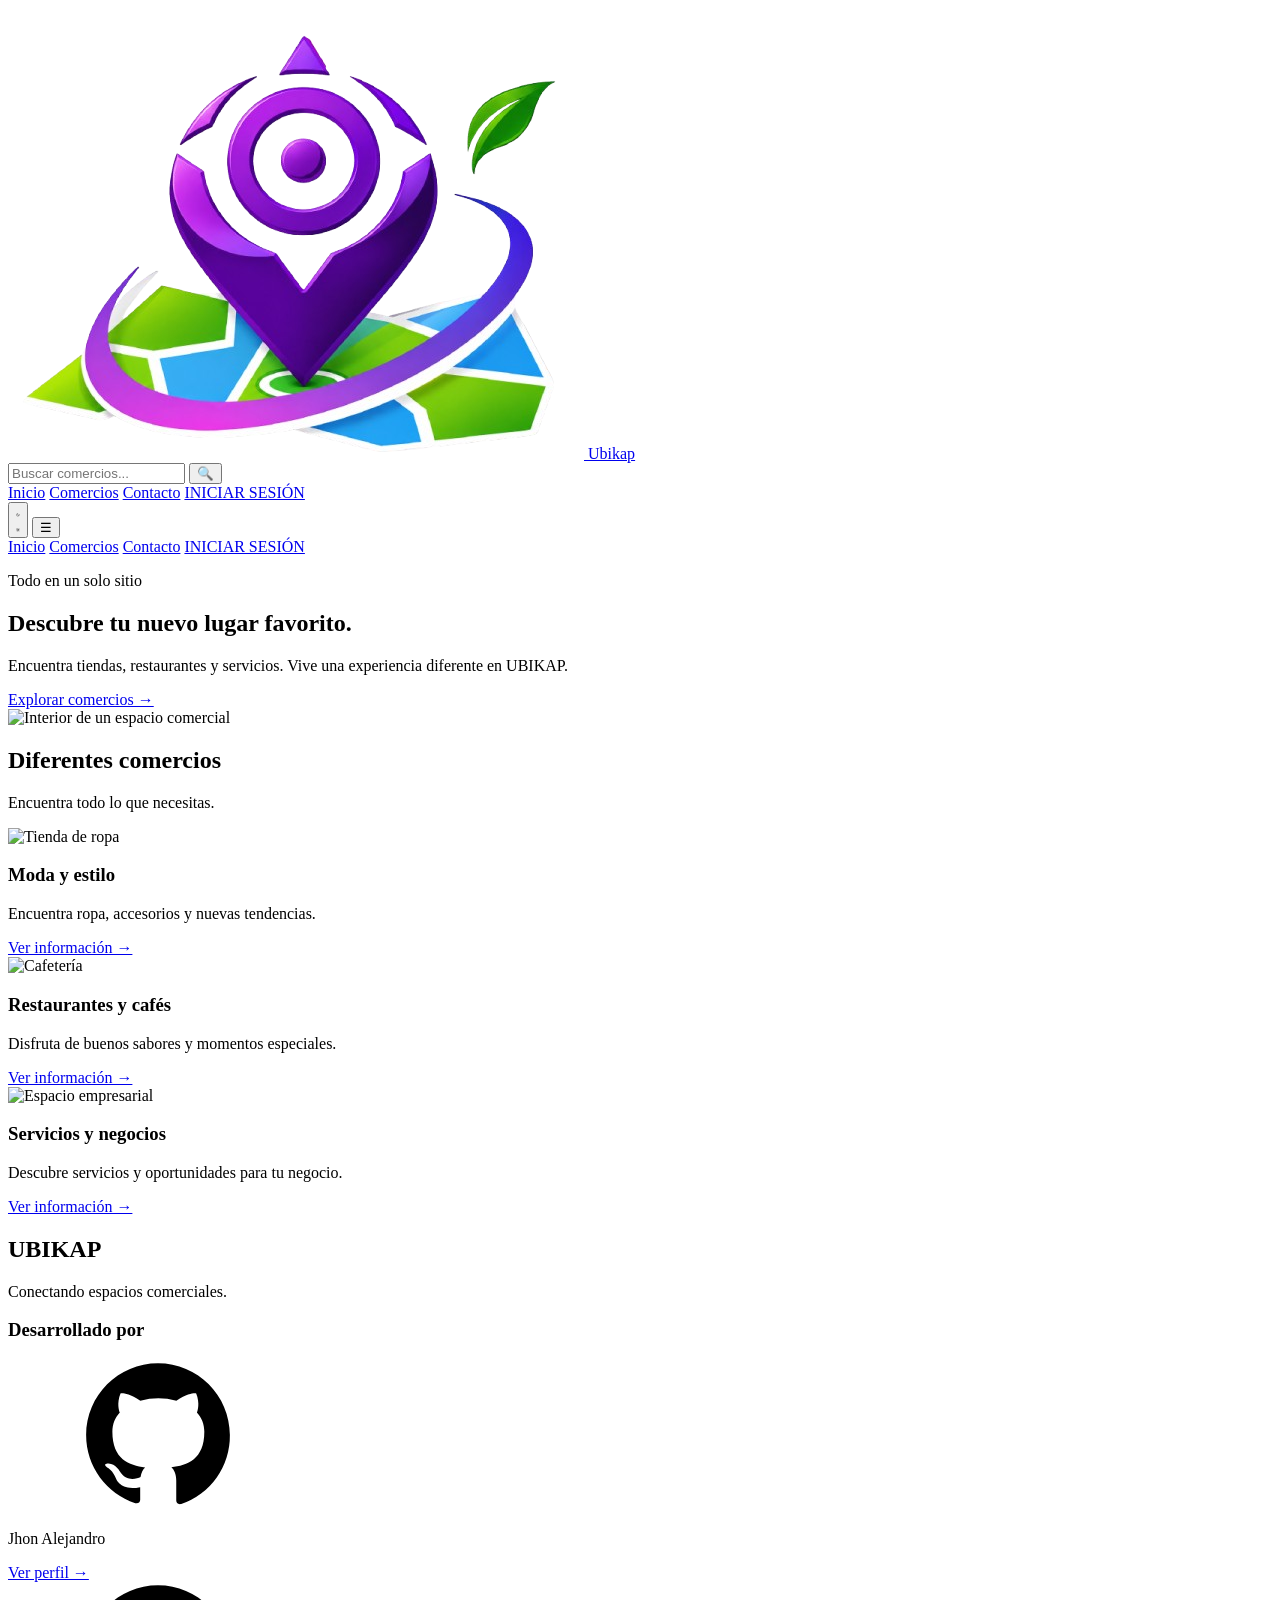
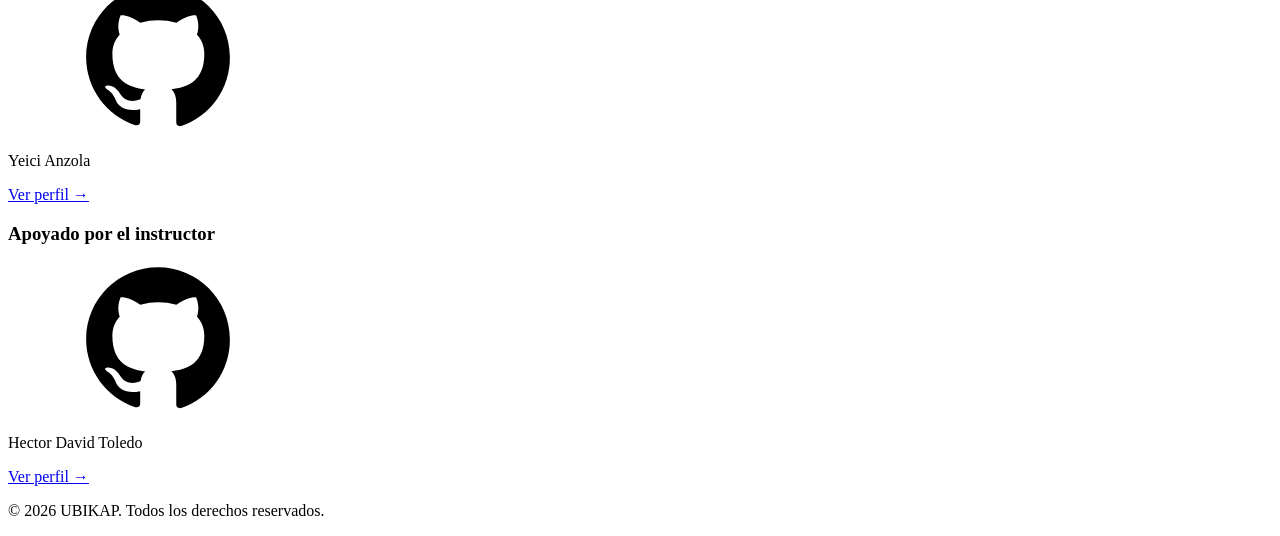
==== commit 1c2fab88: "Agregue el boton de Iniciar Sesíon" ====
--- a/index.html
+++ b/index.html
@@ -59,6 +59,7 @@
             <a href="#inicio" class="text-slate-700 transition hover:text-violet-700 dark:text-white/90 dark:hover:text-cyan-300">Inicio</a>
             <a href="#comercios" class="text-slate-700 transition hover:text-violet-700 dark:text-white/90 dark:hover:text-cyan-300">Comercios</a>
             <a href="#contacto" class="text-slate-700 transition hover:text-violet-700 dark:text-white/90 dark:hover:text-cyan-300">Contacto</a>
+          <a href="iniciar-sesion.html" class="inline-block border-2 border-slate-400 dark:border-slate-500 px-4 py-2 rounded-lg font-medium text-slate-700 transition hover:border-violet-700 hover:bg-violet-50 hover:text-violet-700 dark:text-white/90 dark:hover:border-cyan-300 dark:hover:bg-cyan-950/30 dark:hover:text-cyan-300">INICIAR SESIÓN</a>
           </div>
 
           <!-- Cambiar tema -->
@@ -79,6 +80,7 @@
         <a href="#inicio" class="block py-2">Inicio</a>
         <a href="#comercios" class="block py-2">Comercios</a>
         <a href="#contacto" class="block py-2">Contacto</a>
+        <a href="iniciar-sesion.html" class="block py-2">INICIAR SESIÓN</a>
       </div>
     </header>
 
